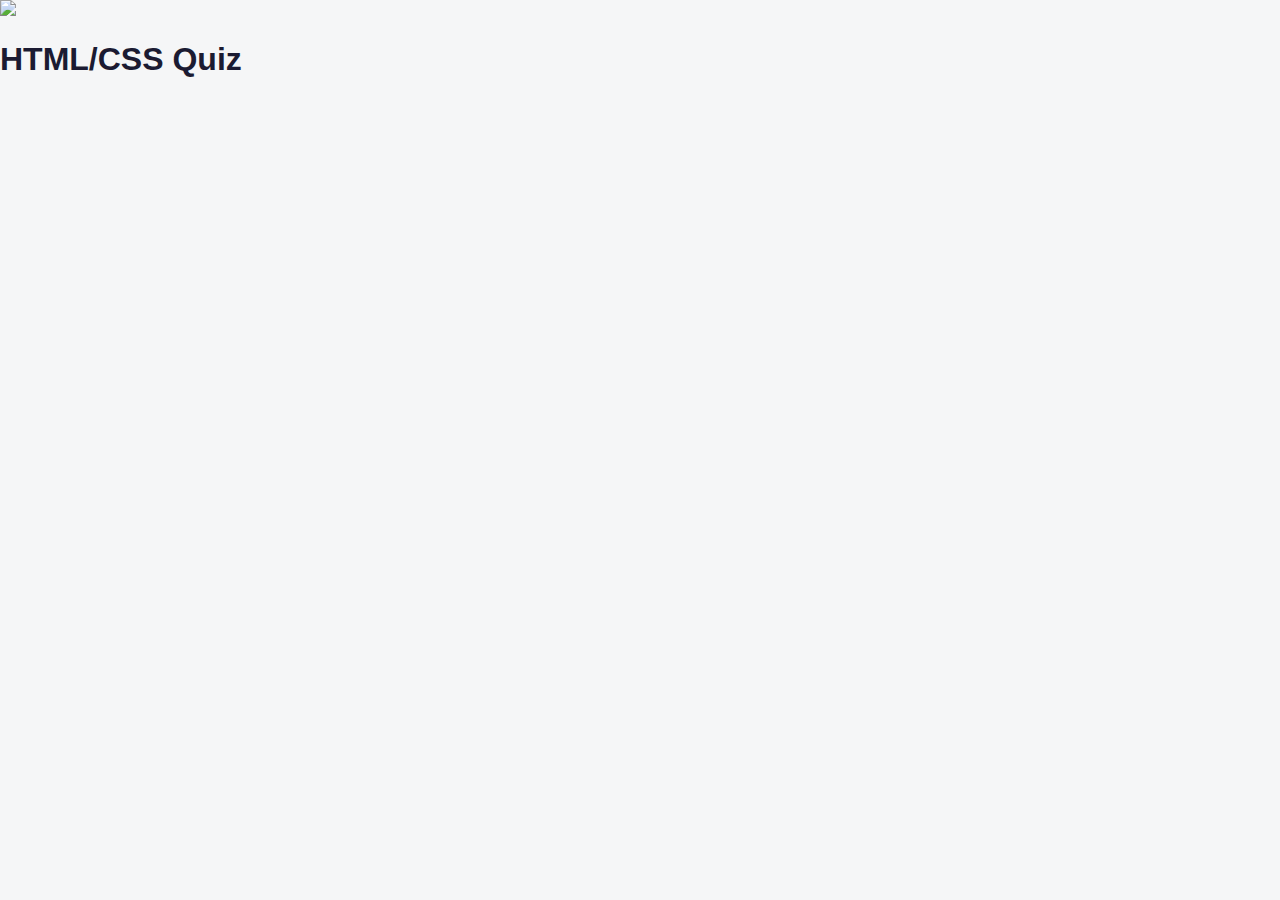
==== index.html @ 09e3c041 "First commit" ====
<!DOCTYPE html>
<html lang="en">

    <head>
        <meta charset="UTF-8" />
        <meta name="viewport" content="width=device-width, initial-scale=1.0" />
        <meta name="description" content="freeCodeCamp Accessibility Quiz practice project" />
        <title>Accessibility Quiz</title>
        <link rel="stylesheet" href="styles.css" />
    </head>

    <body>
        <header>
            <img id="logo" src="https://cdn.freecodecamp.org/platform/universal/fcc_primary.svg">
            <h1>HTML/CSS Quiz</h1>
            <nav></nav>
        </header>
        <main></main>
    </body>

</html>
---- styles.css ----
body {
    background: #f5f6f7;
    color: #1b1b32;
    font-family: Helvetica;
    margin: 0;
}

#logo {
    width: max(100px, 18vw)
}
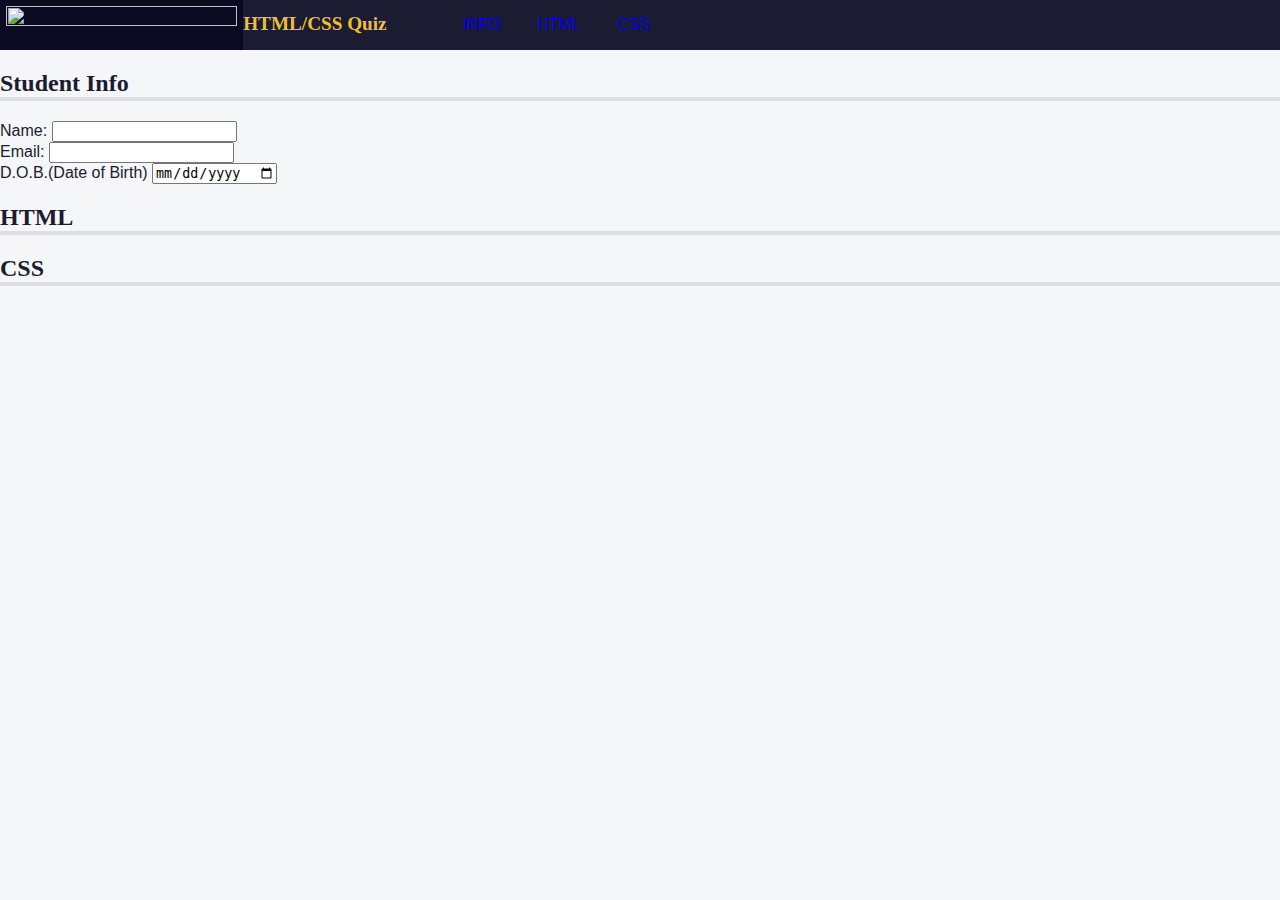
==== commit 03f745b8: "add form element" ====
--- a/index.html
+++ b/index.html
@@ -13,9 +13,39 @@
         <header>
             <img id="logo" src="https://cdn.freecodecamp.org/platform/universal/fcc_primary.svg">
             <h1>HTML/CSS Quiz</h1>
-            <nav></nav>
+            <nav>
+                <ul>
+                    <li><a href="#student-info">INFO</a></li>
+                    <li><a href="#html-questions">HTML</a></li>
+                    <li><a href="#css-questions">CSS</a></li>
+                </ul>
+            </nav>
         </header>
-        <main></main>
+        <main>
+            <form method="post" action="https://freecodecamp.org/practice-project/accessibility-quiz">
+                <section role="region" aria-labelledby="student-info">
+                    <h2 id="student-info">Student Info</h2>
+                    <div class="info">
+                        <label for="student-name">Name:</label>
+                        <input type="text" name="student-name" id="student-name" />
+                    </div>
+                    <div class="info">
+                        <label for="student-email">Email:</label>
+                        <input type="email" name="student-email" id="student-email" />
+                    </div>
+                    <div class="info">
+                        <label for="birth-date">D.O.B.<span class="sr-only">(Date of Birth)</span></label>
+                        <input type="date" name="birth-date" id="birth-date" />
+                    </div>
+                </section>
+                <section role="region" aria-labelledby="html-questions">
+                    <h2 id="html-questions">HTML</h2>
+                </section>
+                <section role="region" aria-labelledby="css-questions">
+                    <h2 id="css-questions">CSS</h2>
+                </section>
+            </form>
+        </main>
     </body>
 
 </html>
--- a/styles.css
+++ b/styles.css
@@ -5,6 +5,43 @@
     margin: 0;
 }
 
+header {
+    width: 100%;
+    height: 50px;
+    background-color: #1b1b32;
+    display: flex;
+}
+
 #logo {
-    width: max(100px, 18vw)
+    width: max(100px, 18vw);
+    background-color: #0a0a23;
+    aspect-ratio: 35 / 4;
+    padding: 0.4rem;
 }
+
+h1 {
+    color: #f1be32;
+    font-size: min(5vw, 1.2em);
+}
+
+nav {
+    width: 50%;
+    max-width: 300px;
+    height: 50px;
+}
+
+nav>ul {
+    display: flex;
+    justify-content: space-evenly;
+}
+
+h1,
+h2 {
+    font-family: Verdana, Tahoma;
+}
+
+h2 {
+    border-bottom: 4px solid #dfdfe2;
+}
+
+/* .sr-only {} */
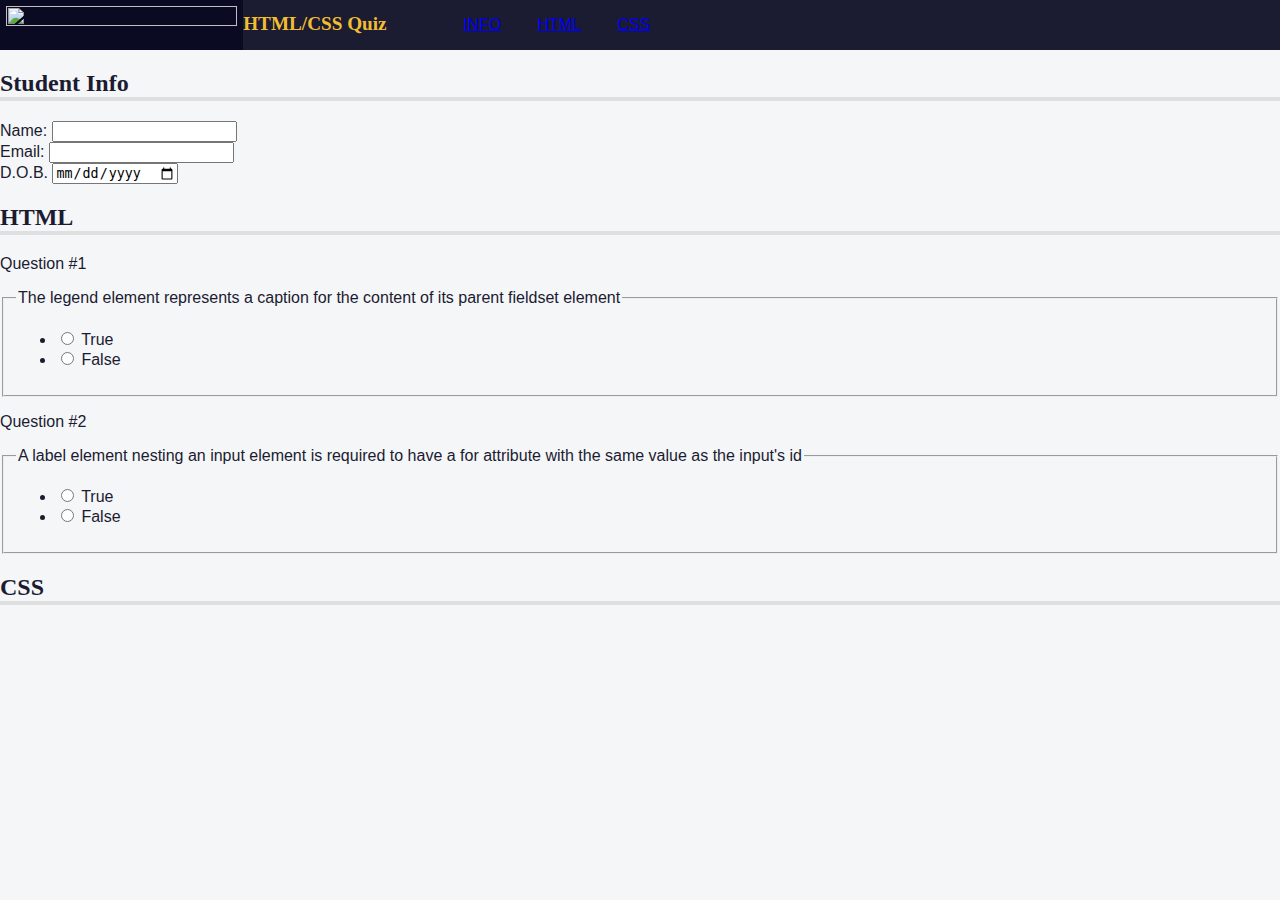
==== commit e4aa3ad6: "Add before pseudo-element to p element" ====
--- a/index.html
+++ b/index.html
@@ -40,9 +40,56 @@
                 </section>
                 <section role="region" aria-labelledby="html-questions">
                     <h2 id="html-questions">HTML</h2>
+                    <div class="question-block">
+                        <p>1</p>
+                        <fieldset class="question" name="html-question-one">
+                            <legend>
+                                The legend element represents a caption for the content of its
+                                parent fieldset element
+                            </legend>
+                            <ul class="answers-list">
+                                <li>
+                                    <label for="q1-a1">
+                                        <input type="radio" id="q1-a1" name="q1" value="true" />
+                                        True
+                                    </label>
+                                </li>
+                                <li>
+                                    <label for="q1-a2">
+                                        <input type="radio" id="q1-a2" name="q1" value="false" />
+                                        False
+                                    </label>
+                                </li>
+                            </ul>
+                        </fieldset>
+                    </div>
+                    <div class="question-block">
+                        <p>2</p>
+                        <fieldset class="question" name="html-question-two">
+                            <legend>
+                                A label element nesting an input element is required to have a
+                                for attribute with the same value as the input's id
+                            </legend>
+                            <ul class="answers-list">
+                                <li>
+                                    <label for="q2-a1">
+                                        <input type="radio" id="q2-a1" name="q2" value="true" />
+                                        True
+                                    </label>
+                                </li>
+                                <li>
+                                    <label for="q2-a2">
+                                        <input type="radio" id="q2-a2" name="q2" value="false" />
+                                        False
+                                    </label>
+                                </li>
+                            </ul>
+                        </fieldset>
+                    </div>
                 </section>
                 <section role="region" aria-labelledby="css-questions">
                     <h2 id="css-questions">CSS</h2>
+
                 </section>
             </form>
         </main>
--- a/styles.css
+++ b/styles.css
@@ -44,4 +44,18 @@
     border-bottom: 4px solid #dfdfe2;
 }
 
-/* .sr-only {} */
+p::before {
+    content: "Question #";
+}
+
+.sr-only {
+    position: absolute;
+    width: 1px;
+    height: 1px;
+    padding: 0;
+    margin: -1px;
+    overflow: hidden;
+    clip: rect(0, 0, 0, 0);
+    white-space: nowrap;
+    border: 0;
+}
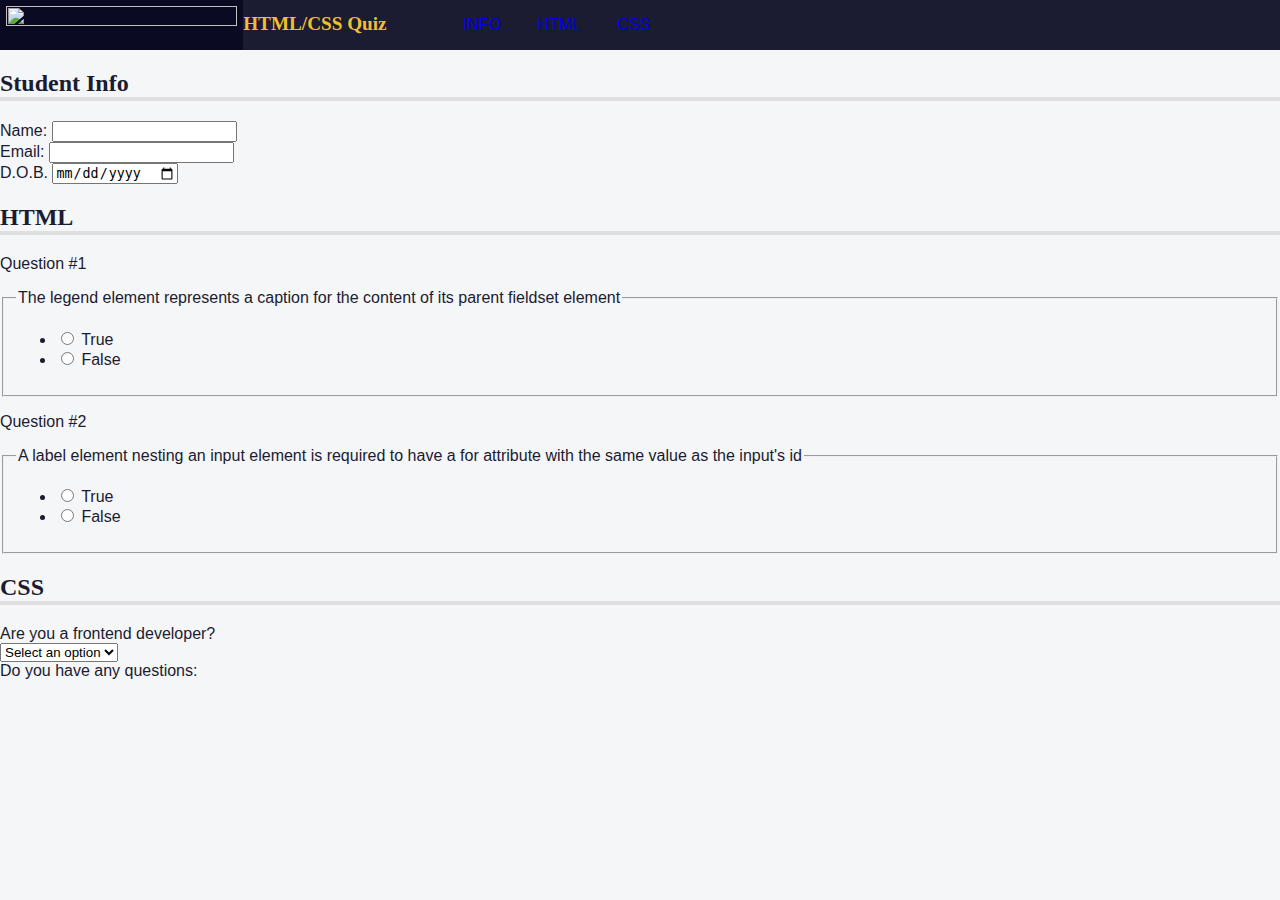
==== commit 28952103: "Add a required select element & it's three options" ====
--- a/index.html
+++ b/index.html
@@ -89,7 +89,23 @@
                 </section>
                 <section role="region" aria-labelledby="css-questions">
                     <h2 id="css-questions">CSS</h2>
-
+                    <div class="formrow">
+                        <div class="question-block">
+                            <label>Are you a frontend developer?</label>
+                        </div>
+                        <div class="answer">
+                            <select required>
+                                <option value="">Select an option</option>
+                                <option value="yes">Yes</option>
+                                <option value="no">No</option>
+                            </select>
+                        </div>
+                        <div class="question-block">
+                            <label>Do you have any questions:</label>
+                        </div>
+                        <div class="answer">
+                        </div>
+                    </div>
                 </section>
             </form>
         </main>
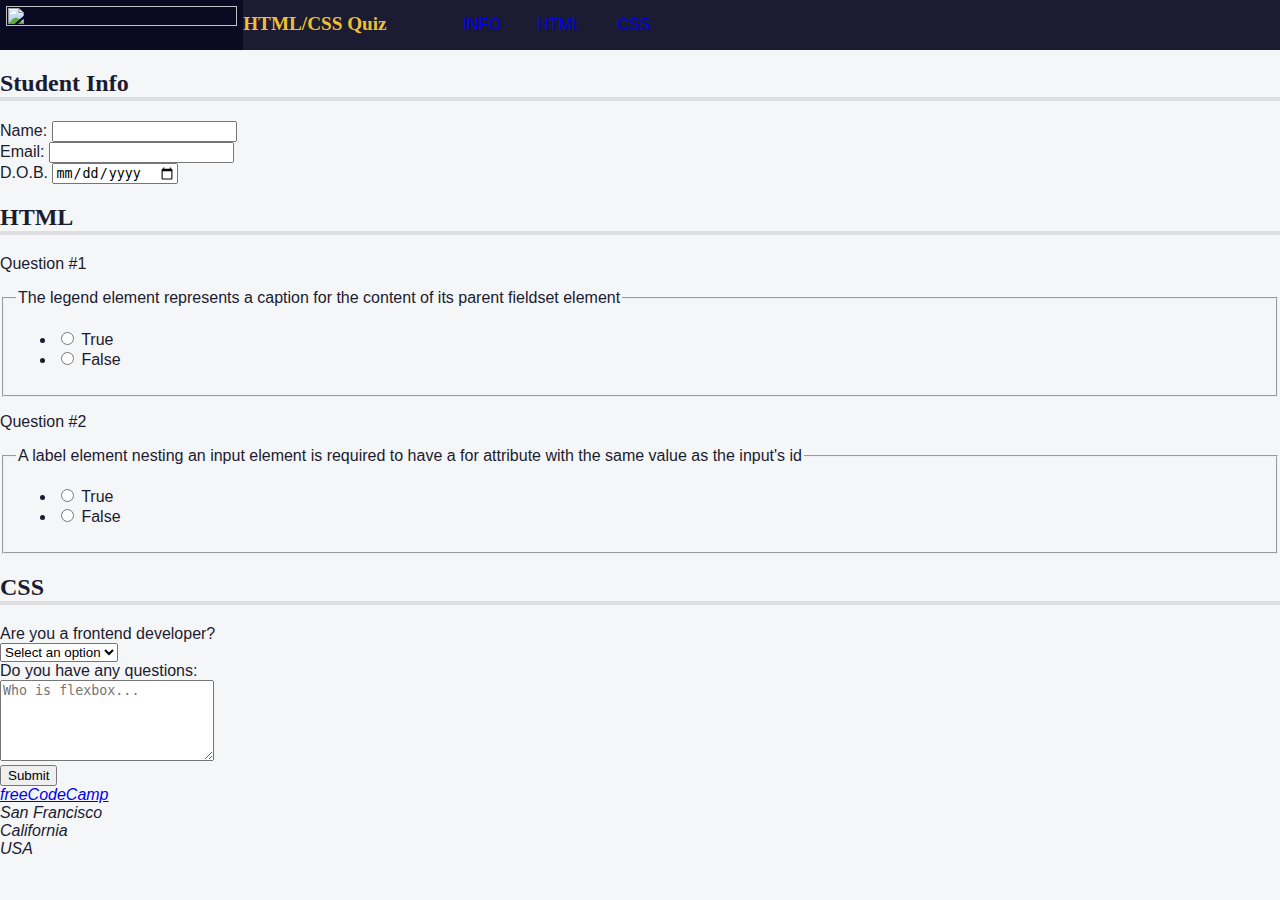
==== commit deaa677d: "Completed HTML part" ====
--- a/index.html
+++ b/index.html
@@ -91,24 +91,35 @@
                     <h2 id="css-questions">CSS</h2>
                     <div class="formrow">
                         <div class="question-block">
-                            <label>Are you a frontend developer?</label>
+                            <label for="customer">Are you a frontend developer?</label>
                         </div>
                         <div class="answer">
-                            <select required>
+                            <select name="customer" id="customer" required>
                                 <option value="">Select an option</option>
                                 <option value="yes">Yes</option>
                                 <option value="no">No</option>
                             </select>
                         </div>
                         <div class="question-block">
-                            <label>Do you have any questions:</label>
+                            <label for="css-questions">Do you have any questions:</label>
                         </div>
                         <div class="answer">
+                            <textarea id="css-questions" name="css-questions" rows="5" cols="24"
+                                placeholder="Who is flexbox..."></textarea>
                         </div>
                     </div>
                 </section>
+                <button type="submit">Submit</button>
             </form>
         </main>
+        <footer>
+            <address>
+                <a href="https://freecodecamp.org">freeCodeCamp</a><br />
+                San Francisco<br />
+                California<br />
+                USA
+            </address>
+        </footer>
     </body>
 
 </html>
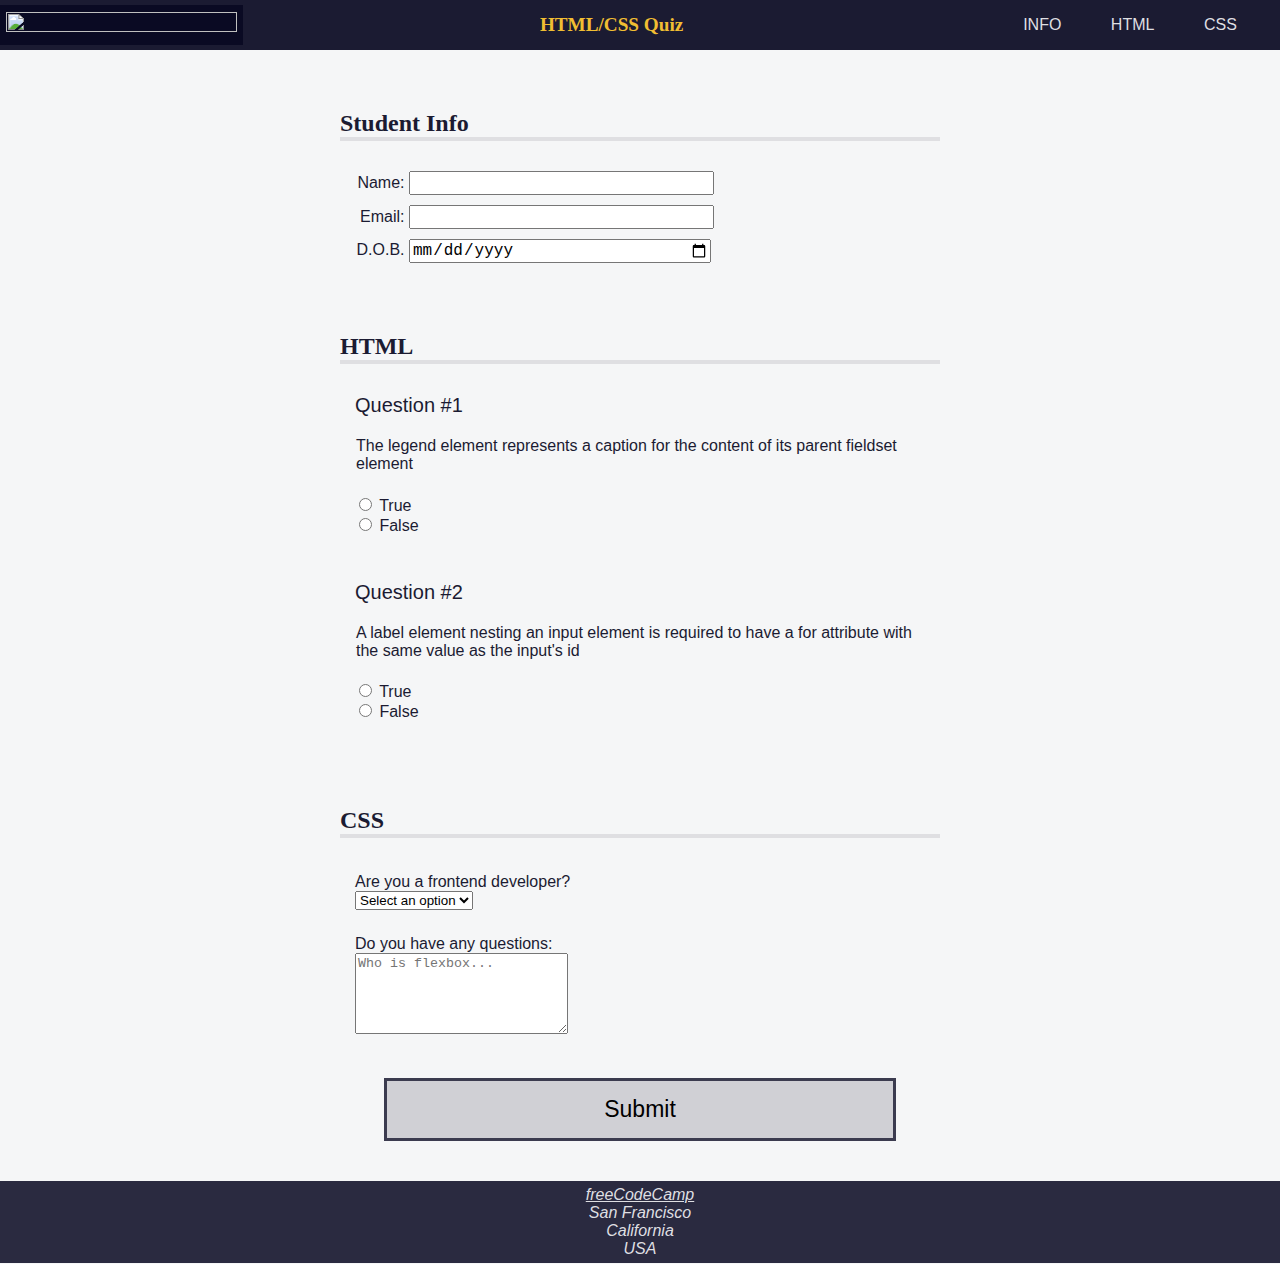
==== commit 8f5c1a87: "Adding accesskey attribute" ====
--- a/index.html
+++ b/index.html
@@ -15,9 +15,9 @@
             <h1>HTML/CSS Quiz</h1>
             <nav>
                 <ul>
-                    <li><a href="#student-info">INFO</a></li>
-                    <li><a href="#html-questions">HTML</a></li>
-                    <li><a href="#css-questions">CSS</a></li>
+                    <li><a accesskey="s" href="#student-info">INFO</a></li>
+                    <li><a accesskey="s" href="#html-questions">HTML</a></li>
+                    <li><a accesskey="s" href="#css-questions">CSS</a></li>
                 </ul>
             </nav>
         </header>
--- a/styles.css
+++ b/styles.css
@@ -1,3 +1,9 @@
+@media (prefers-reduced-motion: no-preference) {
+    * {
+        scroll-behavior: smooth;
+    }
+}
+
 body {
     background: #f5f6f7;
     color: #1b1b32;
@@ -10,6 +16,10 @@
     height: 50px;
     background-color: #1b1b32;
     display: flex;
+    justify-content: space-between;
+    align-items: center;
+    position: fixed;
+    top: 0;
 }
 
 #logo {
@@ -22,6 +32,7 @@
 h1 {
     color: #f1be32;
     font-size: min(5vw, 1.2em);
+    text-align: center;
 }
 
 nav {
@@ -33,6 +44,39 @@
 nav>ul {
     display: flex;
     justify-content: space-evenly;
+    flex-wrap: wrap;
+    align-items: center;
+    padding-inline-start: 0;
+    margin-block: 0;
+    height: 100%;
+}
+
+nav>ul>li {
+    color: #dfdfe2;
+    margin: 0 0.2rem;
+    padding: 0.2rem;
+    display: block;
+}
+
+nav>ul>li:hover {
+    background-color: #dfdfe2;
+    color: #1b1b32;
+    cursor: pointer;
+}
+
+li>a {
+    color: inherit;
+    text-decoration: none;
+}
+
+main {
+    padding-top: 50px;
+}
+
+section {
+    width: 80%;
+    margin: 0 auto 10px auto;
+    max-width: 600px;
 }
 
 h1,
@@ -42,10 +86,91 @@
 
 h2 {
     border-bottom: 4px solid #dfdfe2;
+    margin-top: 0px;
+    padding-top: 60px;
+}
+
+.info {
+    padding: 10px 0 0 5px;
+}
+
+.formrow {
+    margin-top: 30px;
+    padding: 0px 15px;
+}
+
+input {
+    font-size: 16px;
+}
+
+.info label,
+.info input {
+    display: inline-block;
+}
+
+.info input {
+    width: 50%;
+    text-align: left;
+}
+
+.info label {
+    width: 10%;
+    min-width: 55px;
+    text-align: right;
+}
+
+.question-block {
+    text-align: left;
+    display: block;
+    width: 100%;
+    margin-top: 20px;
+    padding-top: 5px;
+}
+
+p {
+    margin-top: 5px;
+    padding-left: 15px;
+    font-size: 20px;
 }
 
 p::before {
     content: "Question #";
+}
+
+.question {
+    border: none;
+    padding-bottom: 0;
+}
+
+.answers-list {
+    list-style: none;
+    padding: 0;
+}
+
+button {
+    display: block;
+    margin: 40px auto;
+    width: 40%;
+    padding: 15px;
+    font-size: 23px;
+    background: #d0d0d5;
+    border: 3px solid #3b3b4f;
+}
+
+footer {
+    background-color: #2a2a40;
+    display: flex;
+    justify-content: center;
+}
+
+footer,
+footer a {
+    color: #dfdfe2;
+}
+
+address {
+    text-align: center;
+    padding: 0.3em;
 }
 
 .sr-only {
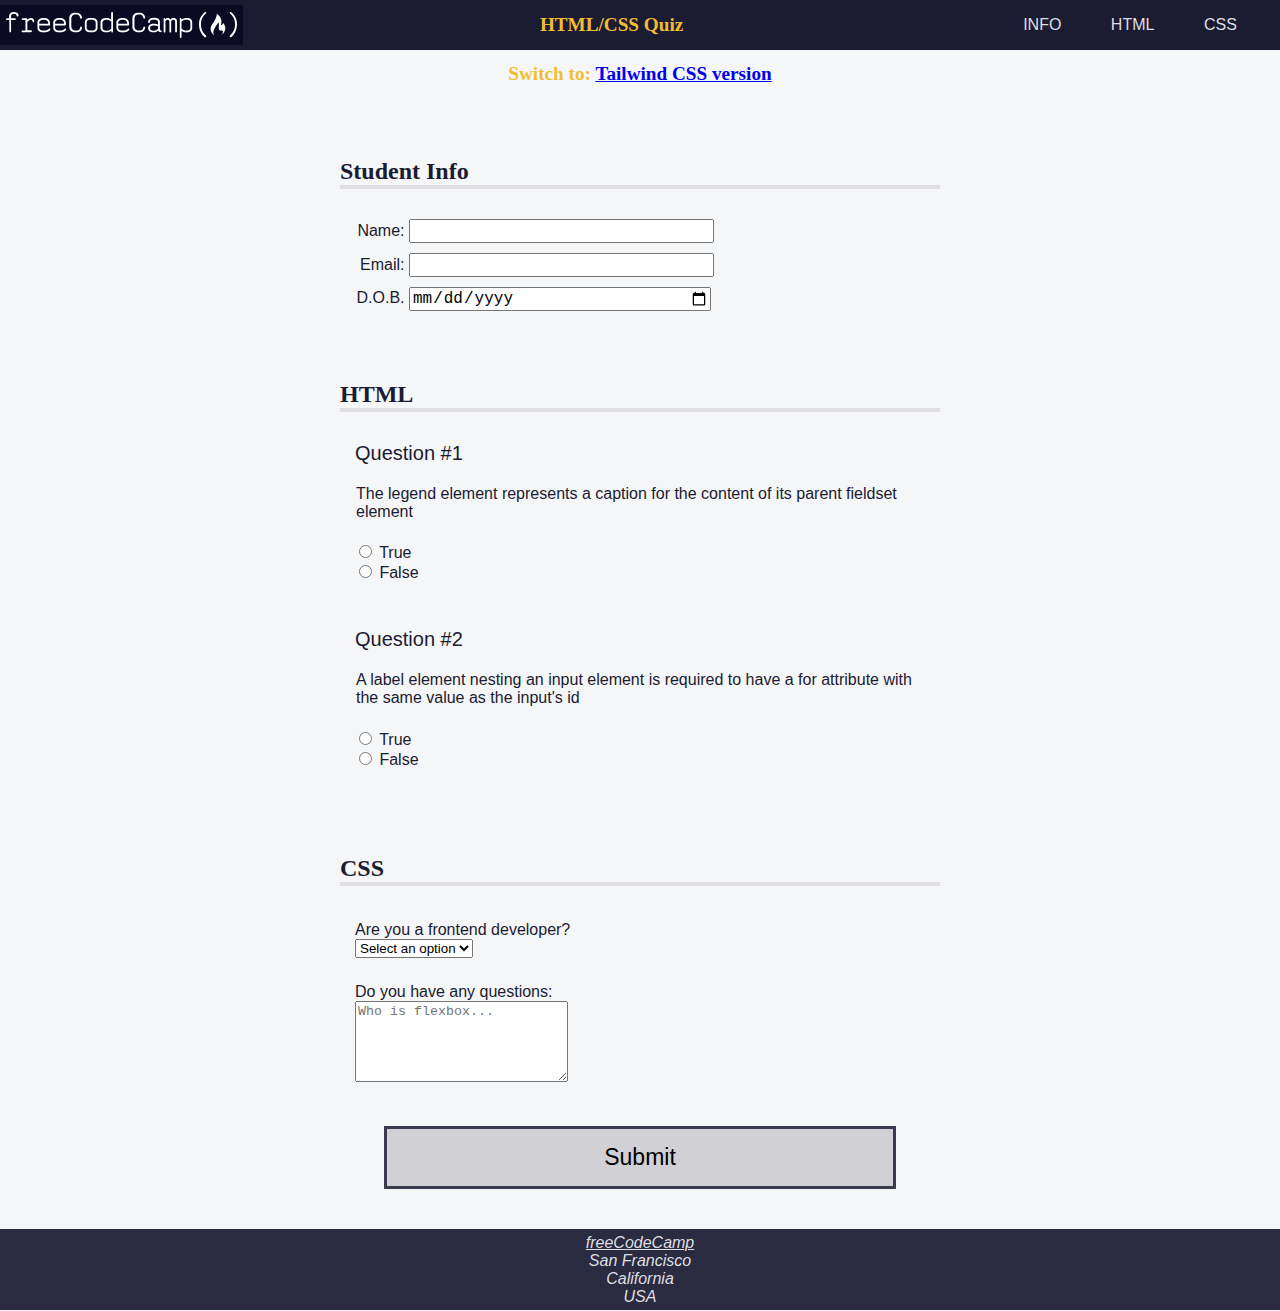
==== commit b8622db9: "update changes" ====
--- a/index.html
+++ b/index.html
@@ -11,17 +11,19 @@
 
     <body>
         <header>
-            <img id="logo" src="https://cdn.freecodecamp.org/platform/universal/fcc_primary.svg">
+            <img id="logo" src="fcc-logo.svg">
+         
             <h1>HTML/CSS Quiz</h1>
             <nav>
                 <ul>
-                    <li><a accesskey="s" href="#student-info">INFO</a></li>
-                    <li><a accesskey="s" href="#html-questions">HTML</a></li>
-                    <li><a accesskey="s" href="#css-questions">CSS</a></li>
+                    <li><a href="#student-info" accesskey="i">INFO</a></li>
+                    <li><a href="#html-questions" accesskey="h">HTML</a></li>
+                    <li><a href="#css-questions" accesskey="c">CSS</a></li>
                 </ul>
             </nav>
         </header>
         <main>
+            <h1>Switch to: <a href="tailwind.html">Tailwind CSS version</a></h1>
             <form method="post" action="https://freecodecamp.org/practice-project/accessibility-quiz">
                 <section role="region" aria-labelledby="student-info">
                     <h2 id="student-info">Student Info</h2>
@@ -119,6 +121,7 @@
                 California<br />
                 USA
             </address>
+           
         </footer>
     </body>
 
